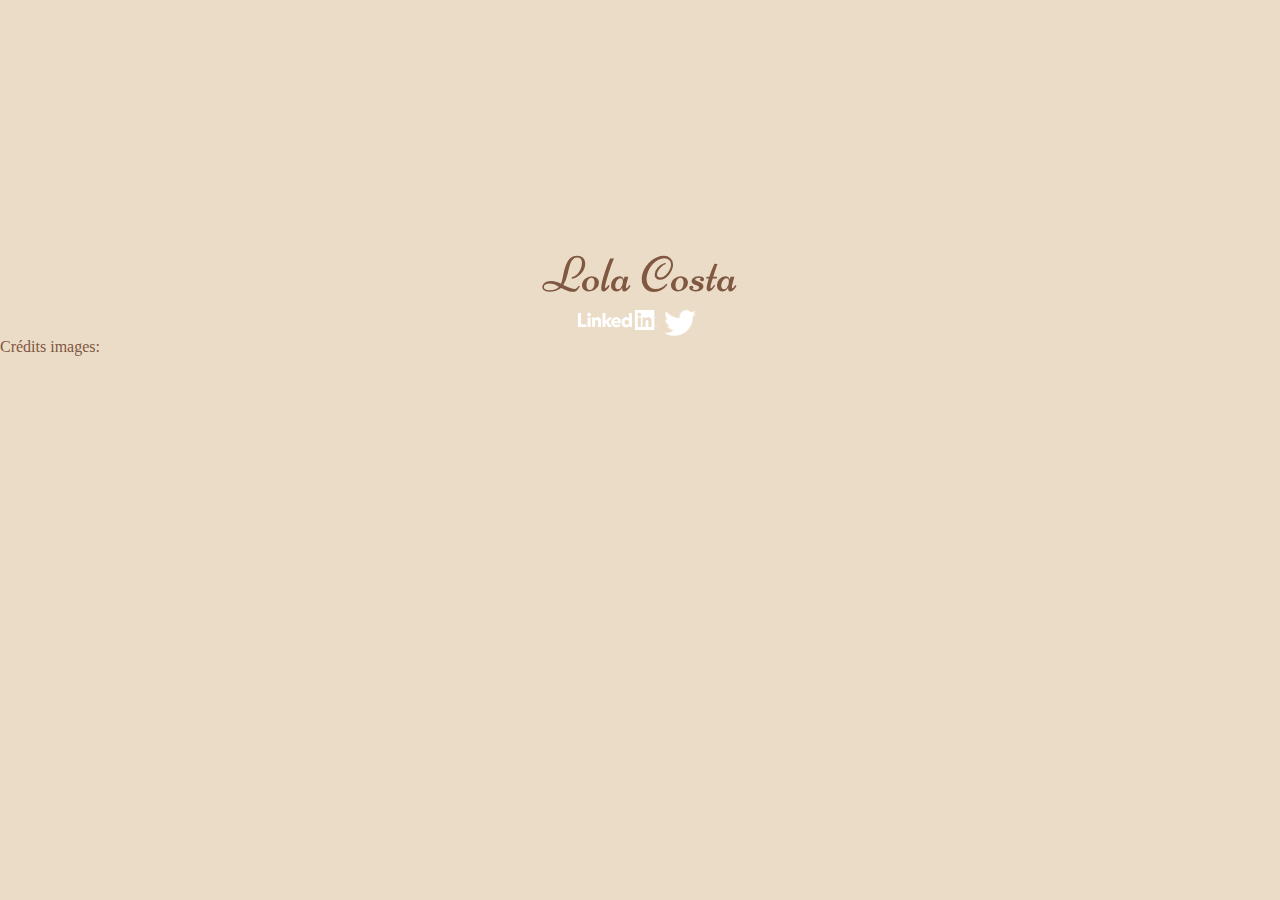
==== html/index.html @ 59663590 "ajout page d'accueil premier jet" ====
<!DOCTYPE html>
<html lang="fr">
<head>
    <title>Lola Costa CV</title>
    <meta charset="UTF-8">
    <meta http-equiv="X-UA-Compatible" content="IE=edge">
    <meta name="viewport" content="width=device-width, initial-scale=1.0">
    <link rel="stylesheet" href="../css/reset.css">
    <link rel="stylesheet" href="../css/style.css">
    <link rel="preconnect" href="https://fonts.googleapis.com">
    <link rel="preconnect" href="https://fonts.gstatic.com" crossorigin>
    <link href="https://fonts.googleapis.com/css2?family=Niconne&family=Open+Sans:ital,wght@0,400;0,500;0,600;0,700;0,800;1,400;1,500;1,600;1,700;1,800&display=swap" rel="stylesheet">

</head>
<body>

    <header id="intro">
        <h1 id="name">Lola Costa</h1>

        <ul>
            <li>
                <a><img class="intro__icon intro__icon--linkedin" src="../images/Logo-White-66px-TM.png" alt="Linkedin icon"></a>
            </li>
            <li>
                <a><img class="intro__icon intro__icon--twitter" src="../images/2021 Twitter logo - white.png" alt="Twitter icon"></a>
            </li>
        </ul>

    </header>

    <footer id="end">
        <p>Crédits images:</p>        
    </footer>

</body>
</html>
---- css/style.css ----
body {
    background-color: rgba(235, 220, 199, 1);
    color: #805741;
}

#name {
    font-size: 50px;
    text-align: center;
    margin-top: 5em;
    margin-bottom: 0.2em;
    font-family: 'Niconne';
}

.intro__icon--linkedin {
    width: 5em;
}
.intro__icon--twitter {
    width: 2em;
}

header ul {
    display: flex;
    justify-content: center;
}

.intro__icon {
    margin-right: 0.4em;
}
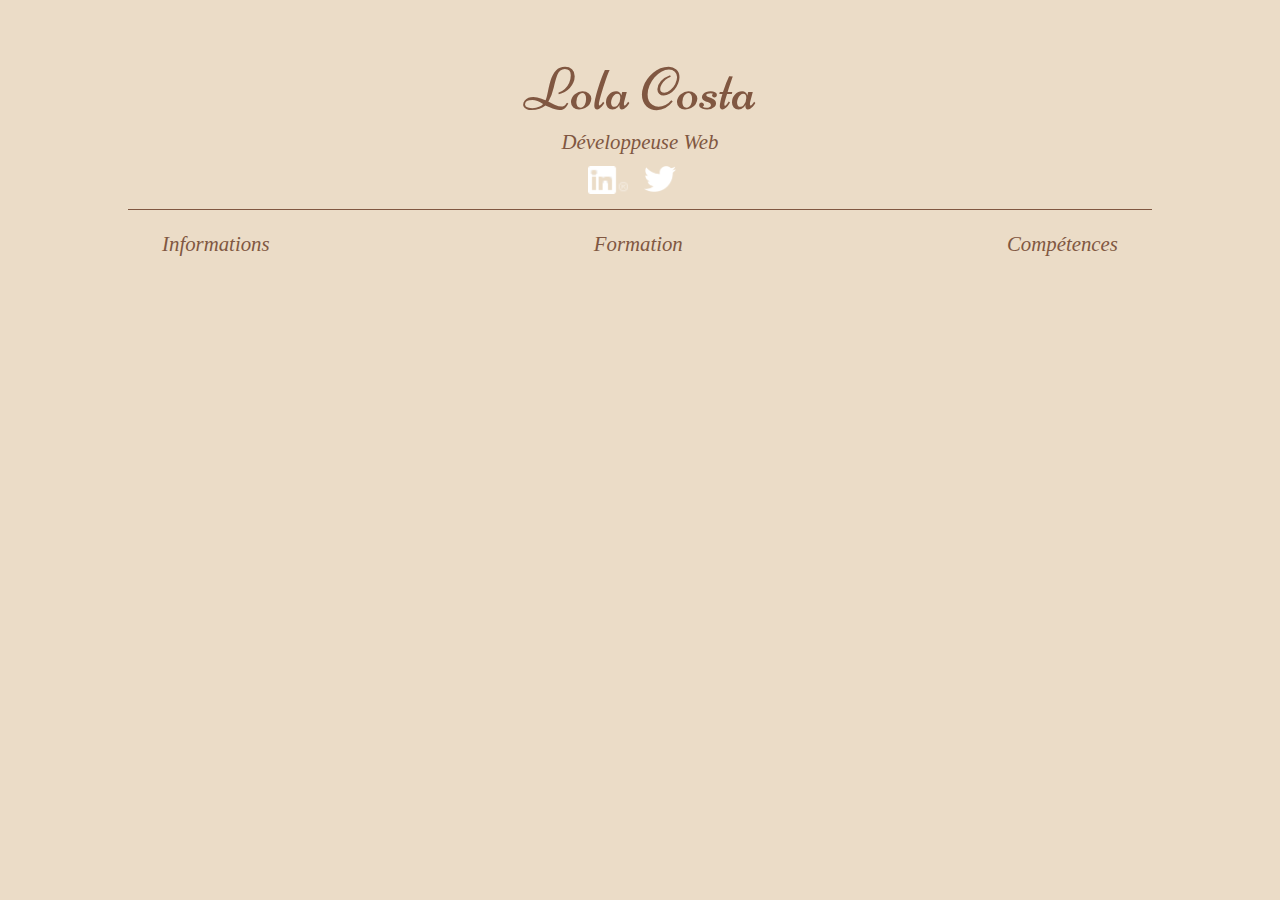
==== commit f428bc0e: "Cv changes" ====
--- a/html/index.html
+++ b/html/index.html
@@ -13,24 +13,42 @@
 
 </head>
 <body>
+    <div id="wrap">
 
     <header id="intro">
-        <h1 id="name">Lola Costa</h1>
+        <h1 id="intro_name">Lola Costa</h1>
+        <h2 id="intro_subtitle">Développeuse Web</h2>
 
-        <ul>
+        <ul id="socials">
             <li>
-                <a><img class="intro__icon intro__icon--linkedin" src="../images/Logo-White-66px-TM.png" alt="Linkedin icon"></a>
+                <a target="_blank" href="https://www.linkedin.com/in/lola-costa-91a657199/"><img class="intro__icon intro__icon--linkedin" src="../images/In-White-21px-R.png" alt="Linkedin icon"></a>
             </li>
             <li>
-                <a><img class="intro__icon intro__icon--twitter" src="../images/2021 Twitter logo - white.png" alt="Twitter icon"></a>
+                <a target="_blank" href="https://twitter.com/CostaLola4"><img class="intro__icon intro__icon--twitter" src="../images/2021 Twitter logo - white.png" alt="Twitter icon"></a>
             </li>
         </ul>
-
     </header>
 
-    <footer id="end">
-        <p>Crédits images:</p>        
+    <main id="content">
+        <section class="information">
+            <h2>Informations</h2>
+        </section>
+
+        <section class="education">
+            <h2>Formation</h2>
+        </section>
+
+        <section class="skills">
+            <h2>Compétences</h2>
+        </section>
+
+    </main>
+
+    <footer>
+        <p>Crédit image: <a href="https://www.flaticon.com/fr/icones-gratuites/boulangerie" title="boulangerie icônes">Freepik - Flaticon</a></p>
     </footer>
+    
+    </div>
 
 </body>
 </html>
--- a/css/style.css
+++ b/css/style.css
@@ -4,26 +4,56 @@
     color: #805741;
 }
 
-#name {
-    font-size: 50px;
+#intro {
     text-align: center;
-    margin-top: 5em;
+    border-bottom: 1px solid ;
+    width: 80vw;
+    margin: 0 auto 1.5em;
+    background-color: rgba(235, 220, 199, 0.8);
+}
+
+#intro_name {
+    font-size: 60px;
+    margin-top: 1em;
     margin-bottom: 0.2em;
-    font-family: 'Niconne';
+    font-family: 'Niconne', 'Trebuchet MS', 'Lucida Sans Unicode', 'Lucida Grande', 'Lucida Sans', Arial, sans-serif;
+}
+
+h2 {
+    font-size: 1.3em;
+    font-style: italic;
 }
 
 .intro__icon--linkedin {
-    width: 5em;
+    width: 2.5em;
 }
 .intro__icon--twitter {
     width: 2em;
 }
 
-header ul {
+#socials {
     display: flex;
     justify-content: center;
 }
 
 .intro__icon {
-    margin-right: 0.4em;
+    margin: 0.8em 1em 0.8em 0;
+    transition: 0.5s;
+}
+
+.intro__icon:hover {
+    transform: scale(1.5);
+}
+
+#content {
+    display: flex;
+    justify-content: space-around;
+}
+
+
+
+
+
+footer {
+    display: none;
 }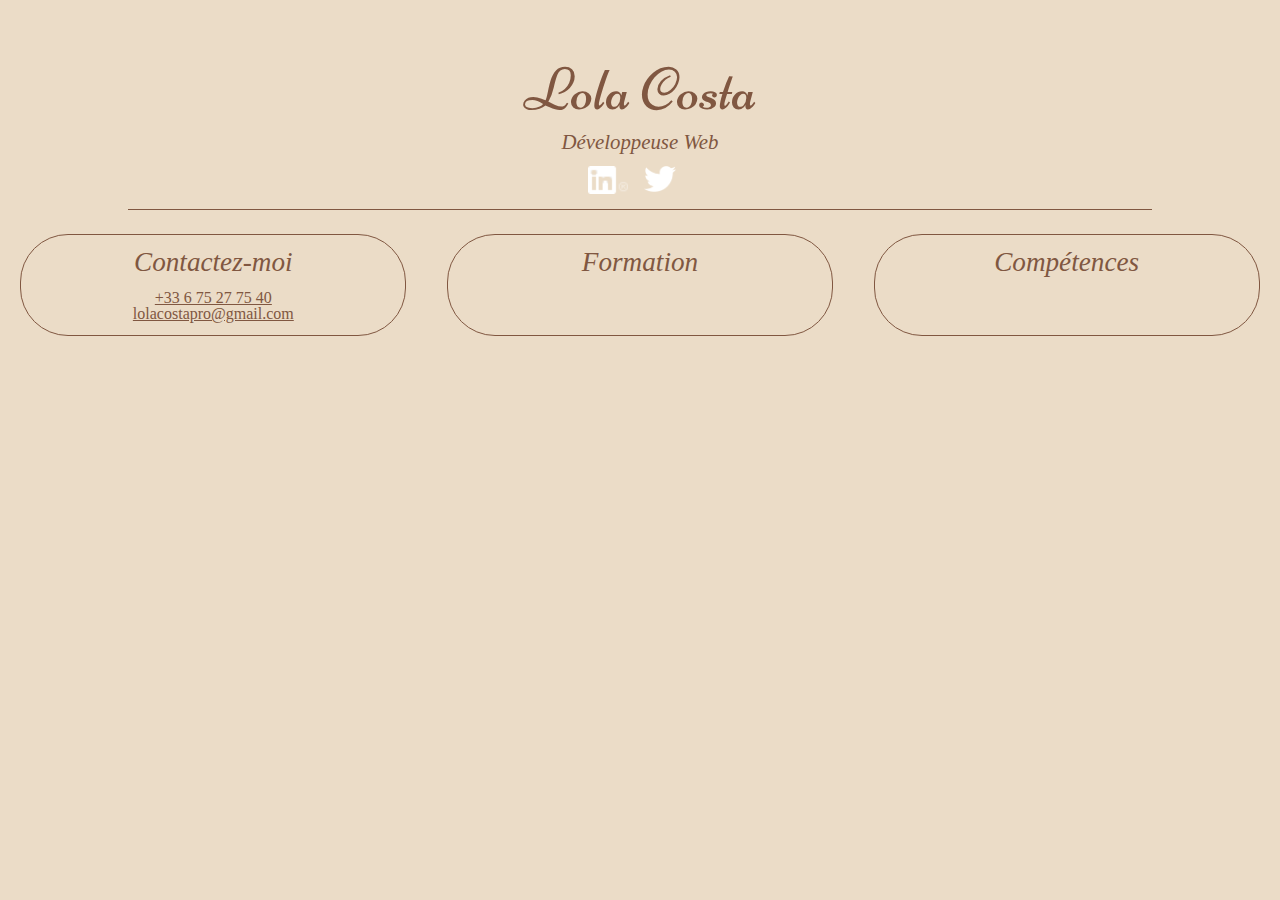
==== commit f9c44703: "changes" ====
--- a/html/index.html
+++ b/html/index.html
@@ -15,6 +15,8 @@
 <body>
     <div id="wrap">
 
+        <!-- EN-TETE DU CV -->
+
     <header id="intro">
         <h1 id="intro_name">Lola Costa</h1>
         <h2 id="intro_subtitle">Développeuse Web</h2>
@@ -29,25 +31,39 @@
         </ul>
     </header>
 
+    <!-- CONTENU PRINCIPAL -->
+
     <main id="content">
-        <section class="information">
-            <h2>Informations</h2>
+        <section class="information section">
+
+            <h2 class="content__title">Contactez-moi</h2>
+            <ul>
+                <li>
+                    <a href="tel:+33675277540">+33 6 75 27 75 40</a>
+                </li>
+                <li>
+                    <a href="mailto:lolacostapro@gmail.com">lolacostapro@gmail.com</a>
+                </li>
+            </ul>
+
         </section>
 
-        <section class="education">
-            <h2>Formation</h2>
+        <section class="education section">
+            <h2 class="content__title">Formation</h2>
         </section>
 
-        <section class="skills">
-            <h2>Compétences</h2>
+        <section class="skills section">
+            <h2 class="content__title">Compétences</h2>
         </section>
 
     </main>
 
+    <!-- PIED DE PAGE -->
+
     <footer>
         <p>Crédit image: <a href="https://www.flaticon.com/fr/icones-gratuites/boulangerie" title="boulangerie icônes">Freepik - Flaticon</a></p>
     </footer>
-    
+
     </div>
 
 </body>
--- a/css/style.css
+++ b/css/style.css
@@ -4,8 +4,11 @@
     color: #805741;
 }
 
+#wrap {
+    text-align: center;
+}
+
 #intro {
-    text-align: center;
     border-bottom: 1px solid ;
     width: 80vw;
     margin: 0 auto 1.5em;
@@ -19,7 +22,7 @@
     font-family: 'Niconne', 'Trebuchet MS', 'Lucida Sans Unicode', 'Lucida Grande', 'Lucida Sans', Arial, sans-serif;
 }
 
-h2 {
+#intro_subtitle {
     font-size: 1.3em;
     font-style: italic;
 }
@@ -38,7 +41,7 @@
 
 .intro__icon {
     margin: 0.8em 1em 0.8em 0;
-    transition: 0.5s;
+    transition: 0.3s;
 }
 
 .intro__icon:hover {
@@ -50,6 +53,37 @@
     justify-content: space-around;
 }
 
+#content .section {
+    height: auto;
+    width: 30%;
+    border: 1px solid;
+    border-radius: 3em;
+}
+
+.content__title {
+    font-size: 1.7em;
+    font-style: italic;
+    margin: 0.5em auto;
+}
+
+.information {
+    height: 10%;
+}
+
+.information ul {
+    margin: 0.8em auto;
+}
+
+a {
+    color: #805741;
+    transition: font-size 0.5s;
+}
+
+a:hover {
+    font-weight: bolder;
+    font-size: 1.2em;
+}
+
 
 
 
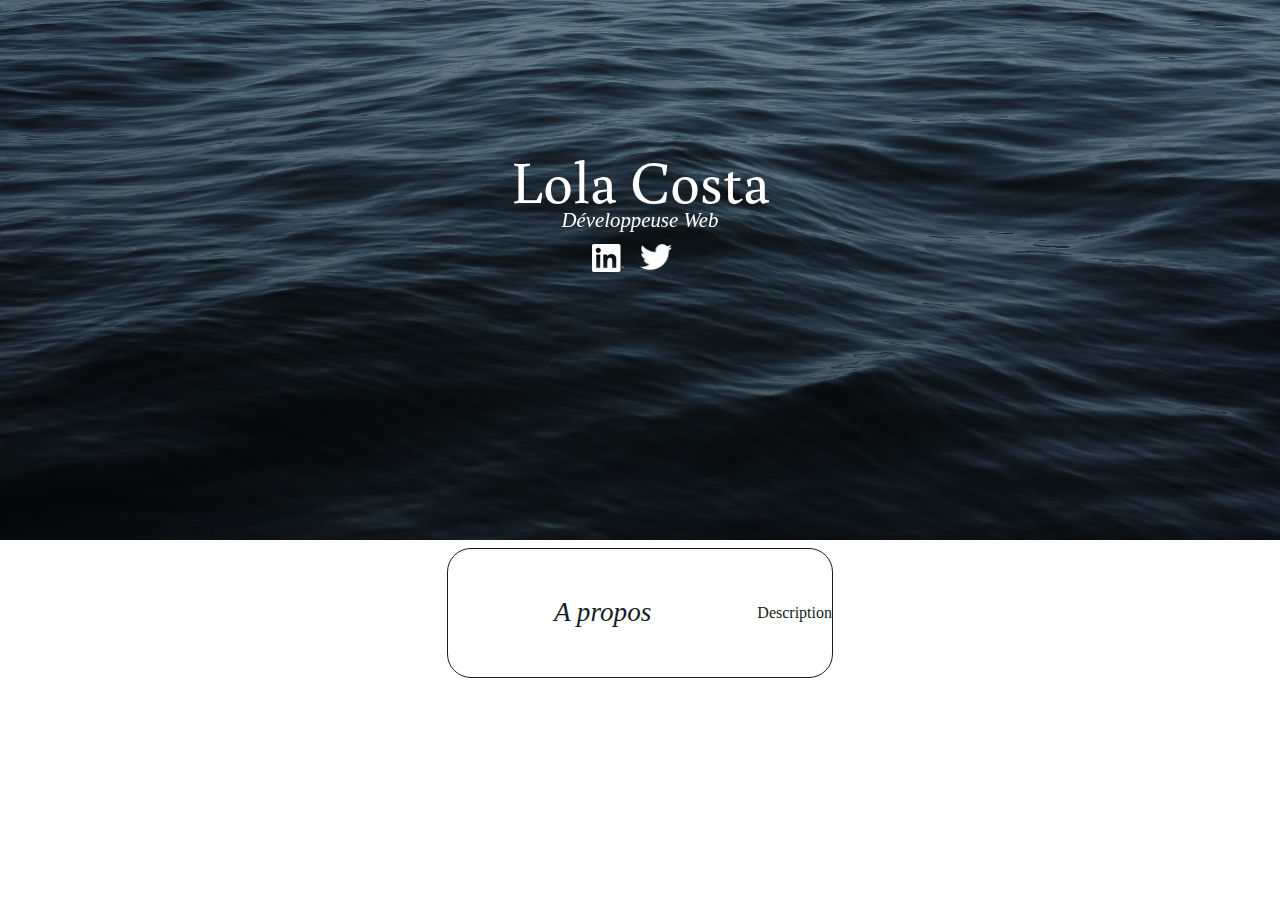
==== commit ce89968f: "changements" ====
--- a/html/index.html
+++ b/html/index.html
@@ -1,7 +1,7 @@
 <!DOCTYPE html>
 <html lang="fr">
 <head>
-    <title>Lola Costa CV</title>
+    <title>Lola Costa resume</title>
     <meta charset="UTF-8">
     <meta http-equiv="X-UA-Compatible" content="IE=edge">
     <meta name="viewport" content="width=device-width, initial-scale=1.0">
@@ -9,61 +9,56 @@
     <link rel="stylesheet" href="../css/style.css">
     <link rel="preconnect" href="https://fonts.googleapis.com">
     <link rel="preconnect" href="https://fonts.gstatic.com" crossorigin>
-    <link href="https://fonts.googleapis.com/css2?family=Niconne&family=Open+Sans:ital,wght@0,400;0,500;0,600;0,700;0,800;1,400;1,500;1,600;1,700;1,800&display=swap" rel="stylesheet">
+    <link href="https://fonts.googleapis.com/css2?family=Buenard:wght@400;700&display=swap" rel="stylesheet">
+
 
 </head>
 <body>
     <div id="wrap">
 
         <!-- EN-TETE DU CV -->
-
+    <div id="introWrapper">
     <header id="intro">
         <h1 id="intro_name">Lola Costa</h1>
         <h2 id="intro_subtitle">Développeuse Web</h2>
 
         <ul id="socials">
             <li>
-                <a target="_blank" href="https://www.linkedin.com/in/lola-costa-91a657199/"><img class="intro__icon intro__icon--linkedin" src="../images/In-White-21px-R.png" alt="Linkedin icon"></a>
+                <a target="_blank" href="https://www.linkedin.com/in/lola-costa-91a657199/"><img class="intro__icon intro__icon--linkedin" src="../images/In-White-89px-R.png" alt="Linkedin icon"></a>
             </li>
             <li>
                 <a target="_blank" href="https://twitter.com/CostaLola4"><img class="intro__icon intro__icon--twitter" src="../images/2021 Twitter logo - white.png" alt="Twitter icon"></a>
             </li>
         </ul>
     </header>
+    </div>
 
     <!-- CONTENU PRINCIPAL -->
 
     <main id="content">
         <section class="information section">
 
-            <h2 class="content__title">Contactez-moi</h2>
-            <ul>
-                <li>
-                    <a href="tel:+33675277540">+33 6 75 27 75 40</a>
-                </li>
-                <li>
-                    <a href="mailto:lolacostapro@gmail.com">lolacostapro@gmail.com</a>
-                </li>
-            </ul>
+            <h2 class="content__title">A propos</h2>
+            <p>Description </p>
 
         </section>
 
-        <section class="education section">
-            <h2 class="content__title">Formation</h2>
-        </section>
-
-        <section class="skills section">
-            <h2 class="content__title">Compétences</h2>
-        </section>
 
     </main>
 
     <!-- PIED DE PAGE -->
 
     <footer>
-        <p>Crédit image: <a href="https://www.flaticon.com/fr/icones-gratuites/boulangerie" title="boulangerie icônes">Freepik - Flaticon</a></p>
+        <h2>Contactez-moi !</h2>
+        <ul>
+            <li>Adresse
+                <li>Paris, France</li>
+            </li>
+            <li>Email
+                <li> <a href="mailto:lolacostapro@gmail.com">lolacostapro@gmail.com</a></li>
+            </li>
+        </ul>
     </footer>
-
     </div>
 
 </body>
--- a/css/style.css
+++ b/css/style.css
@@ -1,37 +1,38 @@
 
 body {
-    background-color: rgba(235, 220, 199, 1);
-    color: #805741;
+    color: #151e25;
 }
 
 #wrap {
     text-align: center;
 }
 
+#introWrapper {
+    background-image: url("../images/conor-sexton-hRemch0ZDwI-unsplash\ \(1\).jpg");
+    background-size: cover;
+    background-repeat: no-repeat;
+    filter: grayscale(50%);
+    background-position: center;
+    height: 60vh;
+}
+
 #intro {
-    border-bottom: 1px solid ;
     width: 80vw;
     margin: 0 auto 1.5em;
-    background-color: rgba(235, 220, 199, 0.8);
+}
+#intro_name, #intro_subtitle {
+    color: white;
 }
 
 #intro_name {
     font-size: 60px;
-    margin-top: 1em;
-    margin-bottom: 0.2em;
-    font-family: 'Niconne', 'Trebuchet MS', 'Lucida Sans Unicode', 'Lucida Grande', 'Lucida Sans', Arial, sans-serif;
+    font-family: 'Buenard', serif;
+    padding-top: 2.5em;
 }
 
 #intro_subtitle {
     font-size: 1.3em;
     font-style: italic;
-}
-
-.intro__icon--linkedin {
-    width: 2.5em;
-}
-.intro__icon--twitter {
-    width: 2em;
 }
 
 #socials {
@@ -42,22 +43,32 @@
 .intro__icon {
     margin: 0.8em 1em 0.8em 0;
     transition: 0.3s;
+    width: 2em;
 }
 
 .intro__icon:hover {
     transform: scale(1.5);
 }
 
+
+
+
+
+
 #content {
     display: flex;
-    justify-content: space-around;
+    flex-direction: column;
+    align-items: center;
+    margin-top: 0.5em;
 }
 
 #content .section {
-    height: auto;
+    display: flex;
     width: 30%;
+    height: 8em;
     border: 1px solid;
-    border-radius: 3em;
+    border-radius: 1.5em;
+    align-items: center;
 }
 
 .content__title {
@@ -75,7 +86,7 @@
 }
 
 a {
-    color: #805741;
+    color: #151e25;
     transition: font-size 0.5s;
 }
 
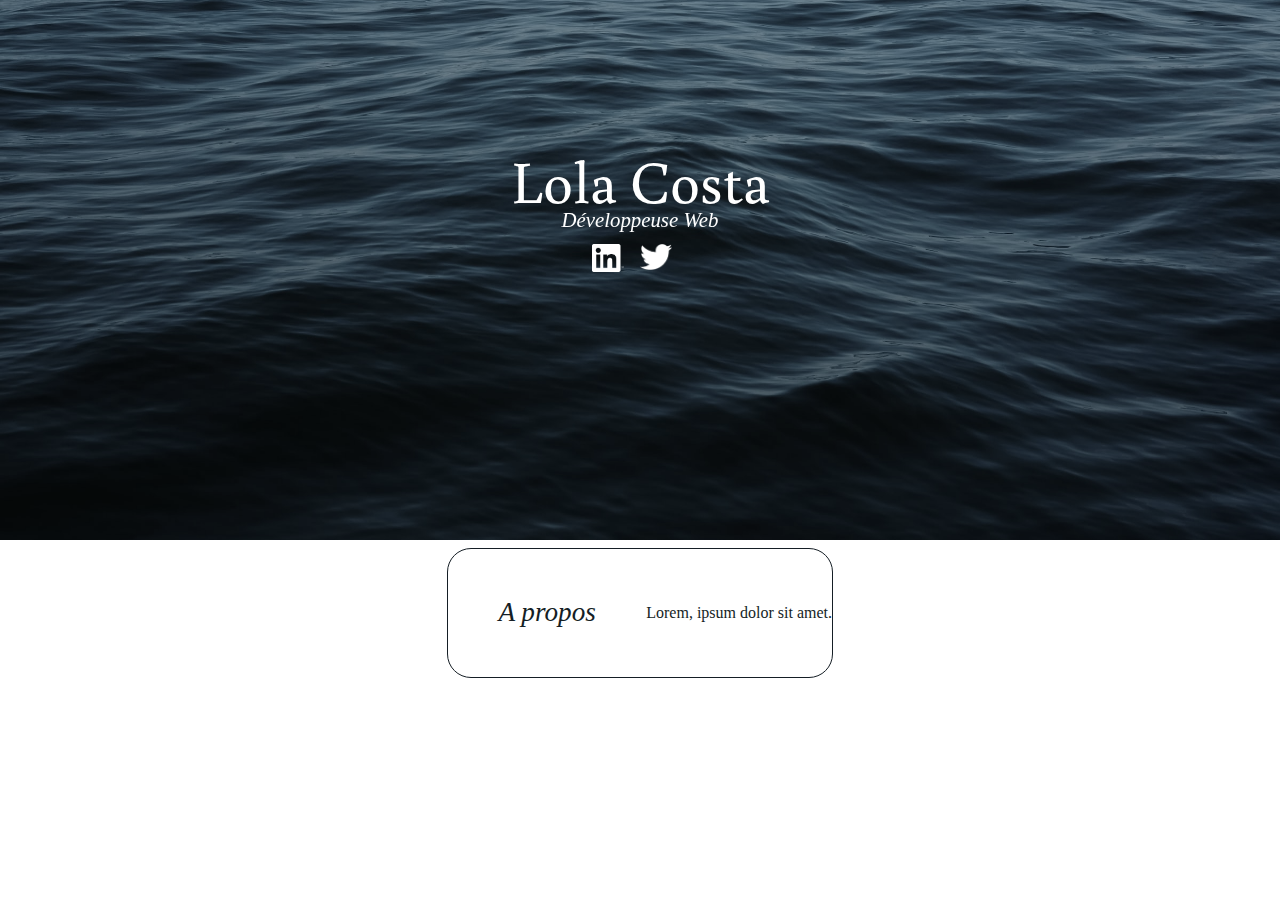
==== commit 5041dcf8: "changes" ====
--- a/html/index.html
+++ b/html/index.html
@@ -24,10 +24,10 @@
 
         <ul id="socials">
             <li>
-                <a target="_blank" href="https://www.linkedin.com/in/lola-costa-91a657199/"><img class="intro__icon intro__icon--linkedin" src="../images/In-White-89px-R.png" alt="Linkedin icon"></a>
+                <a class="icon_animation" target="_blank" href="https://www.linkedin.com/in/lola-costa-91a657199/"><img class="intro__icon intro__icon--linkedin" src="../images/In-White-89px-R.png" alt="Linkedin icon"></a>
             </li>
             <li>
-                <a target="_blank" href="https://twitter.com/CostaLola4"><img class="intro__icon intro__icon--twitter" src="../images/2021 Twitter logo - white.png" alt="Twitter icon"></a>
+                <a class="icon_animation" target="_blank" href="https://twitter.com/CostaLola4"><img class="intro__icon intro__icon--twitter" src="../images/2021 Twitter logo - white.png" alt="Twitter icon"></a>
             </li>
         </ul>
     </header>
@@ -39,7 +39,7 @@
         <section class="information section">
 
             <h2 class="content__title">A propos</h2>
-            <p>Description </p>
+            <p>Lorem, ipsum dolor sit amet. </p>
 
         </section>
 
--- a/css/style.css
+++ b/css/style.css
@@ -42,15 +42,16 @@
 
 .intro__icon {
     margin: 0.8em 1em 0.8em 0;
-    transition: 0.3s;
     width: 2em;
 }
 
-.intro__icon:hover {
+.icon_animation {
+    transition: 0.3s; 
+}
+
+.icon_animation:hover {
     transform: scale(1.5);
 }
-
-
 
 
 
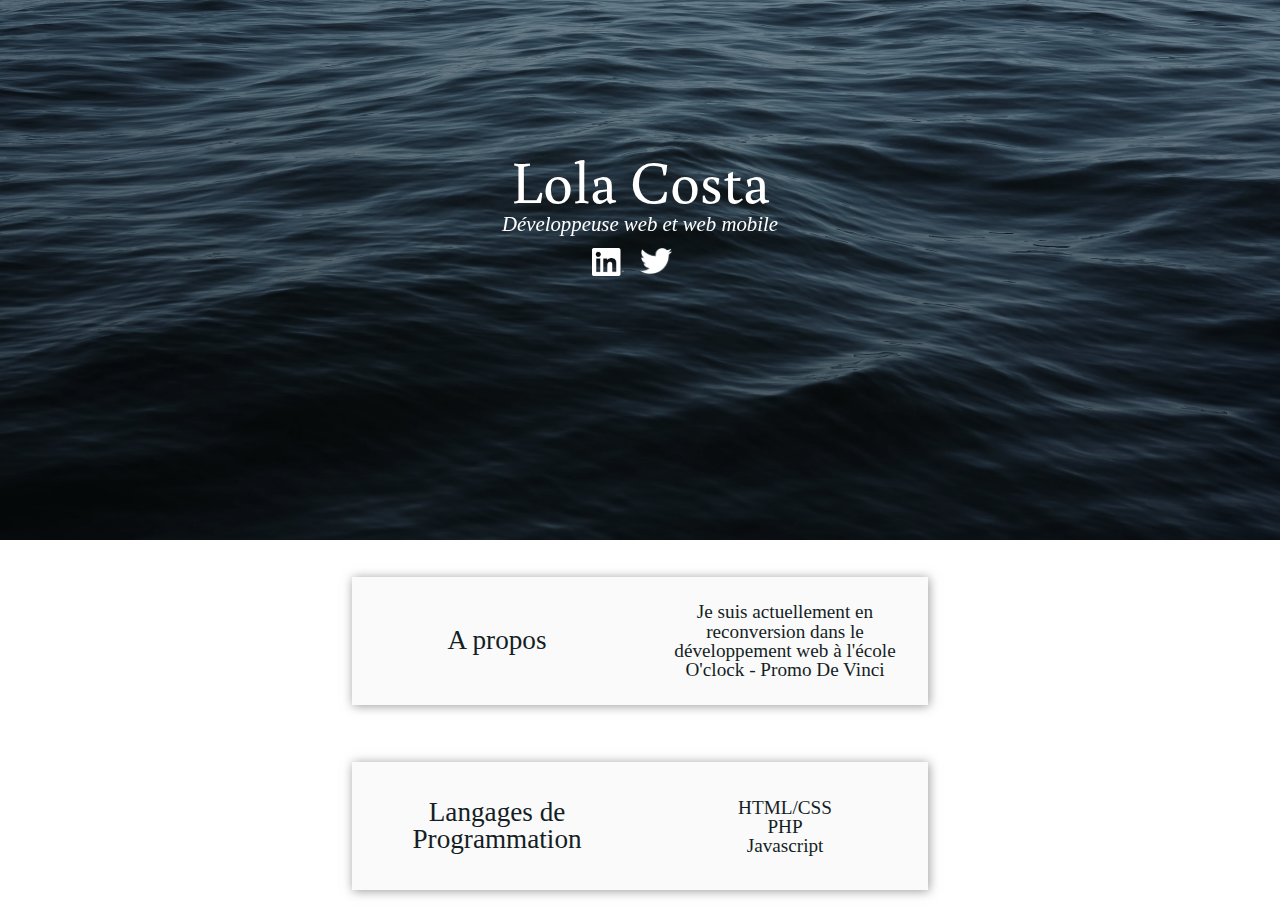
==== commit dacd6b29: "save cv" ====
--- a/html/index.html
+++ b/html/index.html
@@ -20,7 +20,7 @@
     <div id="introWrapper">
     <header id="intro">
         <h1 id="intro_name">Lola Costa</h1>
-        <h2 id="intro_subtitle">Développeuse Web</h2>
+        <h2 id="intro_subtitle">Développeuse web et web mobile</h2>
 
         <ul id="socials">
             <li>
@@ -39,7 +39,18 @@
         <section class="information section">
 
             <h2 class="content__title">A propos</h2>
-            <p>Lorem, ipsum dolor sit amet. </p>
+            <p>Je suis actuellement en reconversion dans le développement web à l'école O'clock - Promo De Vinci</p>
+
+        </section>
+
+        <section class="information section">
+
+            <h2 class="content__title">Langages de Programmation</h2>
+            <ul>
+                <li>HTML/CSS</li>
+                <li>PHP</li>
+                <li>Javascript</li>
+            </ul>
 
         </section>
 
@@ -49,15 +60,27 @@
     <!-- PIED DE PAGE -->
 
     <footer>
-        <h2>Contactez-moi !</h2>
-        <ul>
-            <li>Adresse
-                <li>Paris, France</li>
-            </li>
-            <li>Email
-                <li> <a href="mailto:lolacostapro@gmail.com">lolacostapro@gmail.com</a></li>
-            </li>
-        </ul>
+        
+        <form action="#" class="grid__form">
+            <h2>Contactez-moi !</h2>
+            <div class="element">
+              <label for="name">Votre Nom</label>
+              <input type="text" name="name" id="nom" />
+            </div>
+            <div class="element">
+              <label for="telephone">Votre Telephone</label>
+              <input type="tel" name="telephone" id="telephone" />
+            </div>
+            <div class="element">
+              <label for="email">Votre Email</label>
+              <input type="email" name="email" id="email" />
+            </div>
+            <div class="element">
+              <label for="message">Votre Message</label>
+              <textarea name="message" id="message" cols="30" rows="10"></textarea>
+            </div>
+          </form>
+
     </footer>
     </div>
 
--- a/css/style.css
+++ b/css/style.css
@@ -6,6 +6,10 @@
 #wrap {
     text-align: center;
 }
+
+/******************************************************************/
+/***************************** HEADER *****************************/
+/******************************************************************/
 
 #introWrapper {
     background-image: url("../images/conor-sexton-hRemch0ZDwI-unsplash\ \(1\).jpg");
@@ -33,6 +37,7 @@
 #intro_subtitle {
     font-size: 1.3em;
     font-style: italic;
+    margin-top: 0.2em;
 }
 
 #socials {
@@ -54,7 +59,9 @@
 }
 
 
-
+/******************************************************************/
+/***************************** CONTENU ****************************/
+/******************************************************************/
 
 #content {
     display: flex;
@@ -65,25 +72,34 @@
 
 #content .section {
     display: flex;
-    width: 30%;
+    width: 45%;
     height: 8em;
-    border: 1px solid;
-    border-radius: 1.5em;
+
     align-items: center;
+    margin-top: 1.8em;
+    margin-bottom: 1.8em;
+    /* background-color: #f2f2f2; */
+    background-color: #fafafa;
+
+    box-shadow: 1px 1px 10px 0px rgba(119, 119, 119, 0.75);
+
 }
 
 .content__title {
     font-size: 1.7em;
-    font-style: italic;
-    margin: 0.5em auto;
+    margin: 0.5em 0.5em;
+    width: 50%;
+    border-right: 1px rgba(119, 119, 119, 0.75);
 }
 
 .information {
     height: 10%;
 }
 
-.information ul {
-    margin: 0.8em auto;
+.section p, .section ul {
+    width: 50%;
+    padding: 0.6em;
+    font-size: 1.2em;
 }
 
 a {
@@ -98,8 +114,79 @@
 
 
 
-
+/******************************************************************/
+/***************************** FOOTER *****************************/
+/******************************************************************/
 
 footer {
     display: none;
-}+}
+
+
+
+/******************************************************************/
+/************************ FORMULAIRE CONTACT **********************/
+/******************************************************************/
+
+form {
+    border: 1px solid salmon;
+    border-radius: 5px;
+    text-align: center;
+    padding: 1.5em;
+    max-width: 800px;
+    margin: 200px auto;
+  }
+  
+  .element {
+    border: 1px solid yellowgreen;
+    padding: 10px;
+    display: inline-flex;
+    flex-direction: column;
+  }
+  
+  .grid__form {
+    display: grid;
+    grid-template-columns: repeat(2, 1fr);
+    grid-template-rows: 1fr 1fr 1fr 200px;
+    gap: 20px;
+  }
+  
+  .title__form {
+    grid-area: 1 / 1 / 2 / 3;
+  }
+  /* .nom {
+    grid-area: 2 / 1 / 3 / 2;
+  }
+  .telephone {
+    grid-area: 2 / 2 / 3 / 3;
+  } */
+  .email {
+    grid-area: 3 / 1 / 4 / 3;
+  }
+  .message {
+    grid-area: 4 / 1 / 5 / 3;
+  }
+  
+  textarea {
+    resize: none;
+    height: 200px;
+  }
+  
+  input,
+  textarea {
+    border-radius: 8px;
+    padding: 10px;
+  }
+  
+  label {
+    margin-bottom: 0.5em;
+  }
+  
+  /* MEDIA QUERIES */
+  
+  @media (max-width: 500px) {
+    .grid__form {
+      display: flex;
+      flex-direction: column;
+    }
+  }